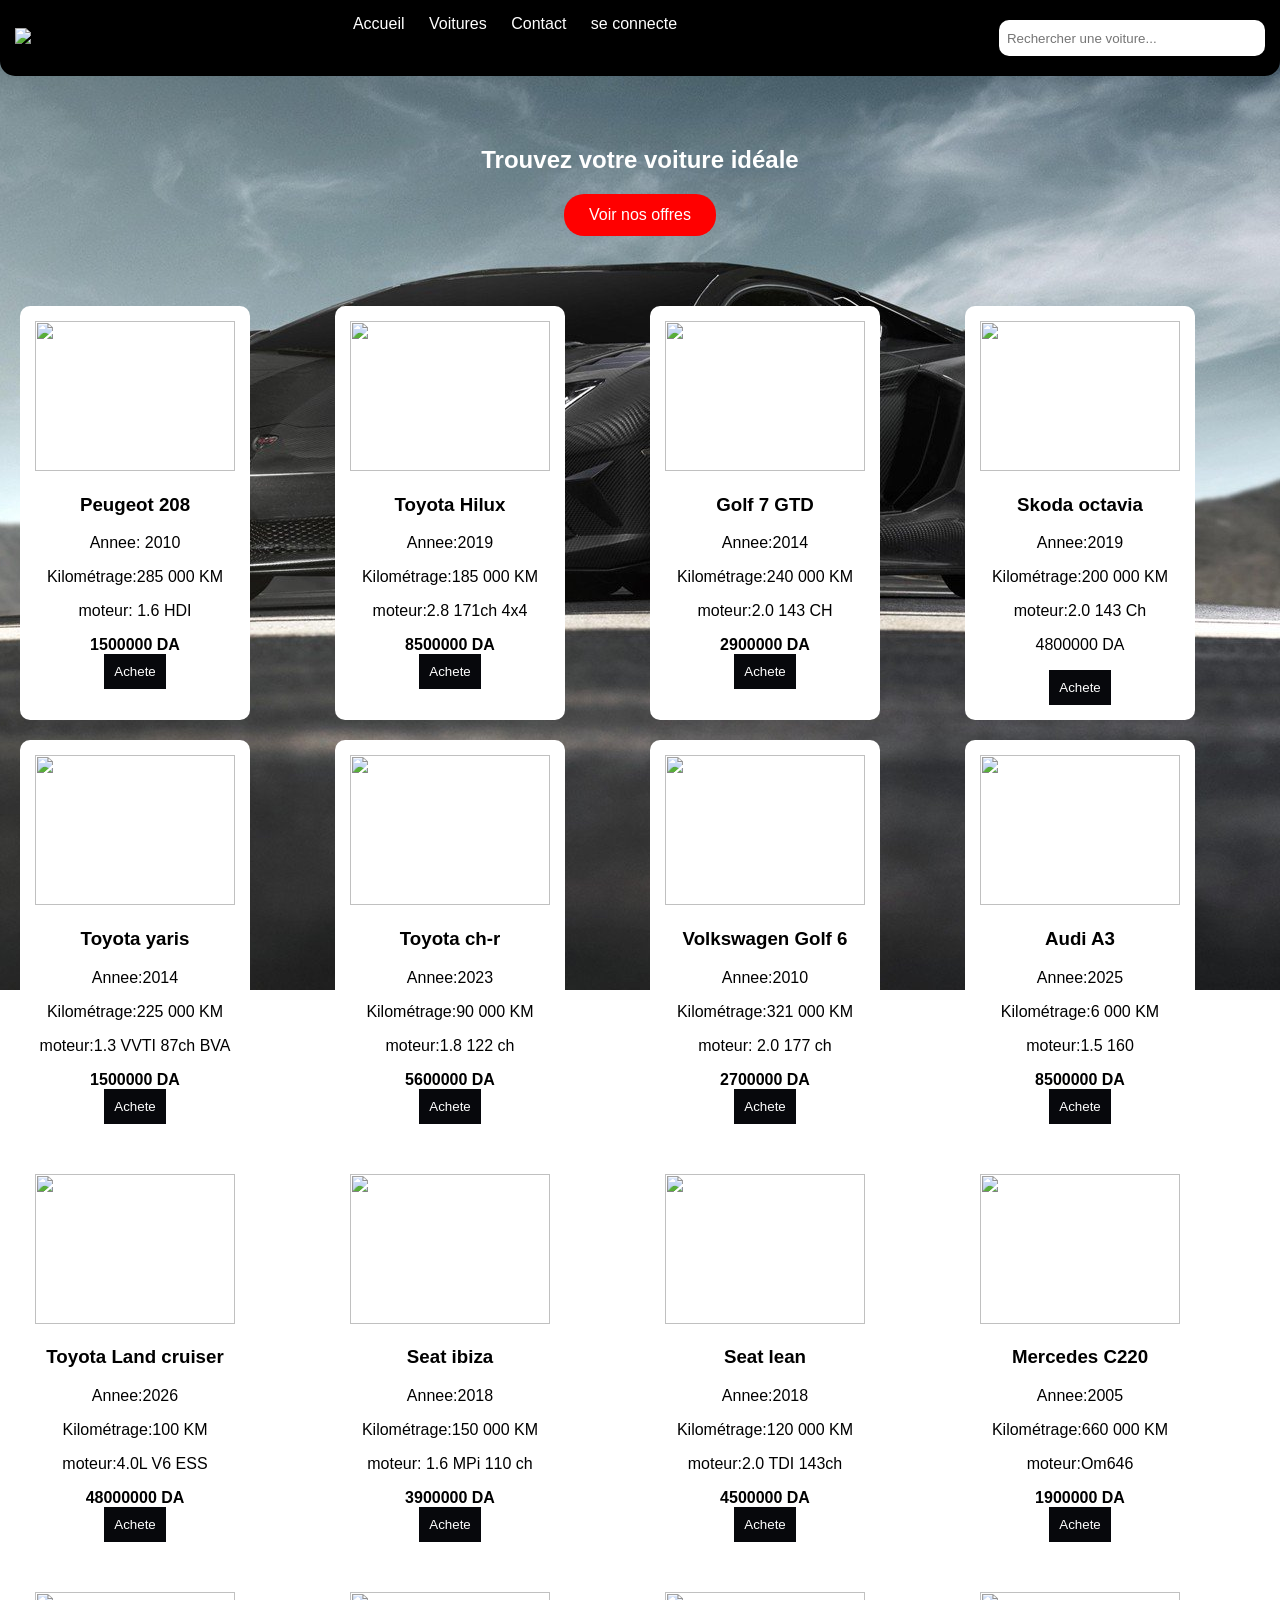
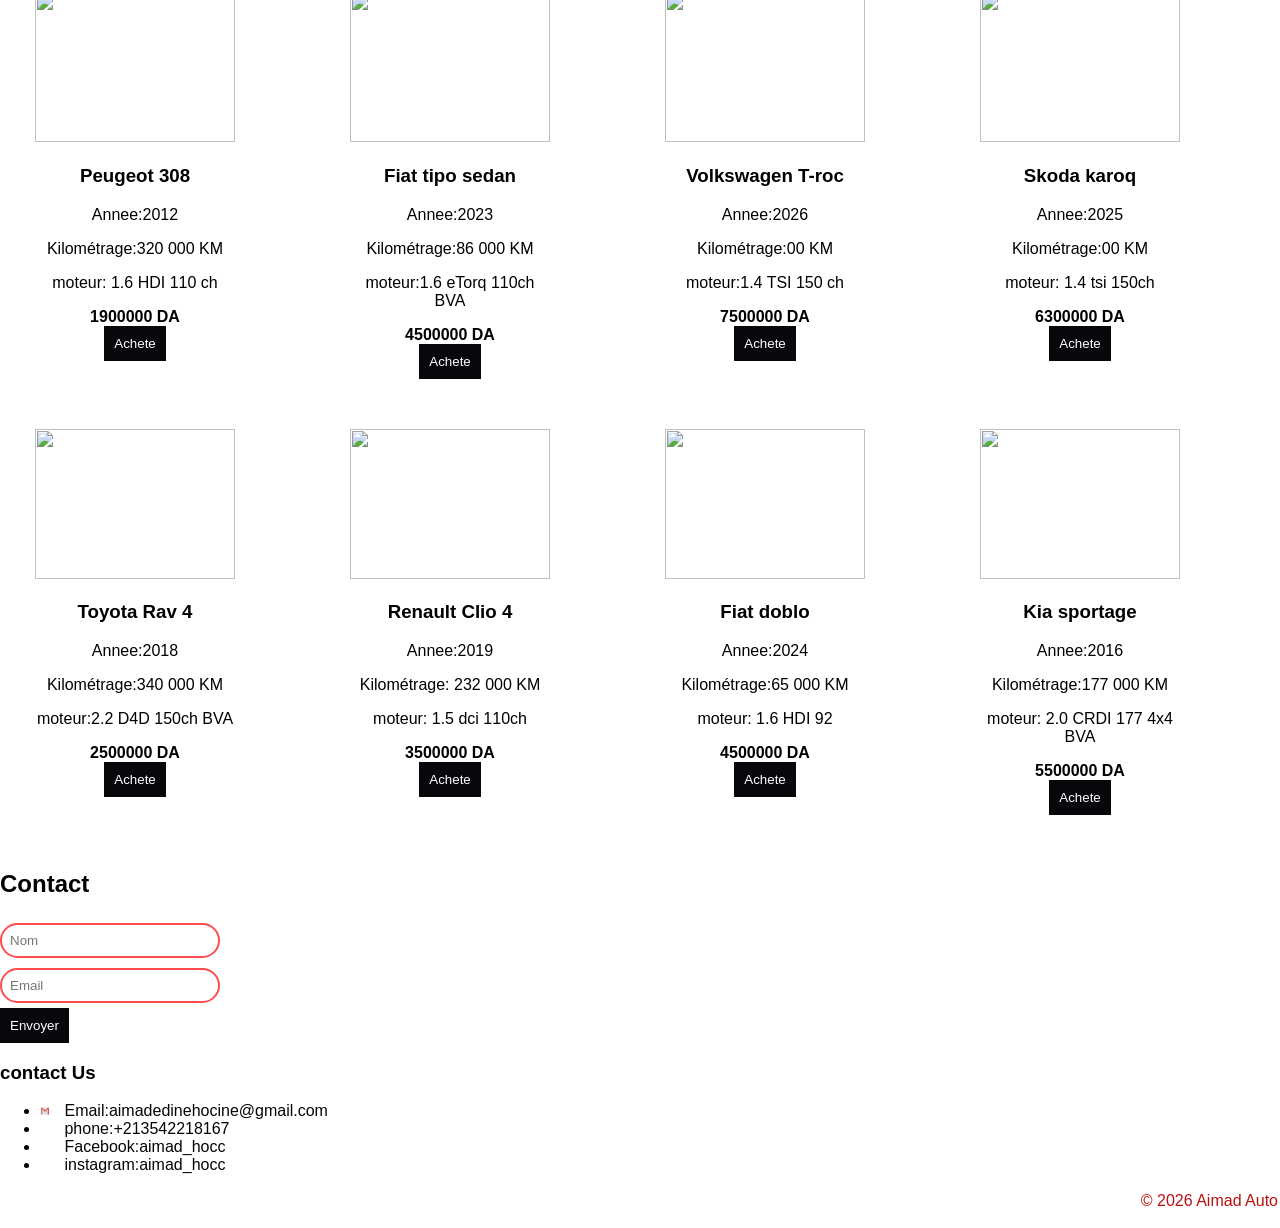
==== index.html @ 12ebe2d6 "Add files via upload" ====
<!DOCTYPE html>
<html lang="fr">
<head>
    <meta charset="UTF-8">
    <title>aimadAuto</title>
    <link rel="stylesheet" href="style/style.css">
 
 
</head>
<body id="body4">
  <div class="car">

  
</div>

    <header>
      <h1 id="h11"><img src="c:\Users\LENOVO\Pictures\Screenshots\Capture d'écran 2026-03-23 143522.png" width="120" > </h1>
        <nav>
            <a href="content/Accueil.html">Accueil</a>
            <a href="index.html">Voitures</a>
            <a href="#contact">Contact</a>
            <a href="content/login.html">se connecte</a>
        </nav>
         <input type="text" id="recherche" placeholder="Rechercher une voiture..." onkeyup="rechercher()">

  
    </header>

    <section class="hero">
        <h2>Trouvez votre voiture idéale</h2>
        <button  onclick="afficherMessage()">Voir nos offres</button>
    </section>

   <section class="voitures" id="listeVoitures">

    <div class="carte">
        <img src="https://th.bing.com/th/id/OIP.R_ziEHWEknExC-wvwzuImQHaED?w=304&h=180&c=7&r=0&o=7&pid=1.7&rm=3" >
        <h3> Peugeot 208</h3>
        <p>Annee: 2010</p>
        <p>Kilométrage:285 000 KM</p>
        <p>moteur: 1.6 HDI</p>
        <b> 1500000 DA</b> <br>
        <a href="content/login.html"><button type="submit" >Achete</button></a>
        
    </div>

    <div class="carte">
        <img src="https://coreapi.motorgy.com/CarImages/8a1b6354-85e7-4d7e-91b0-1c5ff6e862a1.jpeg" > 
      <h3>Toyota Hilux</h3>
        <p>Annee:2019</p>
        <p>Kilométrage:185 000 KM</p>
        <p>moteur:2.8 171ch 4x4</p>
        <b> 8500000 DA</b> <br>
        <a href="content/login.html"><button type="submit"  >Achete</button></a>
    </div>

    <div class="carte">
        <img src="https://th.bing.com/th/id/OIP.SmTT6V3NOgWeu7AIFhHAXwHaEK?w=284&h=180&c=7&r=0&o=7&pid=1.7&rm=3"> 
      <h3>Golf 7 GTD</h3>
        <p>Annee:2014</p>
        <p>Kilométrage:240 000 KM</p>
        <p>moteur:2.0 143 CH </p>
        <b> 2900000 DA</b> <br>
       <a href="content/login.html"><button type="submit"  >Achete</button></a>
    </div>
    <div class="carte">
        <img src="https://th.bing.com/th/id/OIP.W9fY4k4W3Rpd7mfeAXk36QHaFj?w=288&h=216&c=7&r=0&o=7&pid=1.7&rm=3" >
        <h3>Skoda octavia</h3>
        <p>Annee:2019</p>
        <p>Kilométrage:200 000 KM</p>
        <p>moteur:2.0 143 Ch</p>
        <p>4800000 DA</p>
         <a href="content/login.html"><button type="submit"  >Achete</button></a> 
    </div>
 
    <div class="carte">
        <img src="https://cdn9.ouedkniss.com/640/medias/announcements/images/W7258g/itPC36lFecTCavU3x6MJHKf6CRlH2EUUic0EXAuT.webp" > 
      <h3>Toyota yaris</h3>
        <p>Annee:2014</p>
        <p>Kilométrage:225 000 KM</p>
        <p>moteur:1.3 VVTI 87ch BVA</p>
        <b> 1500000 DA</b> <br>
         <a href="content/login.html"><button type="submit"  >Achete</button></a>
    </div>
    
    <div class="carte">
        <img src="https://cdn7.ouedkniss.com/500/medias/announcements/images/4D8z6/snNEL3k8ZgylM1bxBMMhedxm4aMS9gVUXf8lKncr.webp"> 
      <h3>Toyota ch-r</h3>
        <p>Annee:2023</p>
        <p>Kilométrage:90 000 KM</p>
        <p>moteur:1.8 122 ch </p>
        <b> 5600000 DA</b> <br>
       <a href="content/login.html"><button type="submit"  >Achete</button></a>
    </div>
    <div class="carte">
        <img src="https://cdn8.ouedkniss.com/640/medias/announcements/images/yrQ8WR/hP0UL5GaGMVYHQNuYgg38dVuhqy0Sd7nWnxxpkxN.webp"> 
      <h3>Volkswagen Golf 6</h3>
        <p>Annee:2010</p>
        <p>Kilométrage:321 000 KM</p>
        <p>moteur: 2.0 177 ch</p>
        <b> 2700000 DA</b> <br>
         <a href="content/login.html"><button type="submit"  >Achete</button></a>
    </div>
    <div class="carte">
        <img src="https://cdn9.ouedkniss.com/640/medias/announcements/images/qYAoLG/w0oap4zY8HDZaMTVUgw1YfJY9xvkFntHo2RVeirZ.webp" >
      <h3> Audi A3</h3>
        <p>Annee:2025</p>
        <p>Kilométrage:6 000 KM</p>
        <p>moteur:1.5 160 </p>
        <b> 8500000 DA</b> <br>
         <a href="content/login.html"><button type="submit"  >Achete</button></a>
    </div>
    <div class="carte">
        <img src="https://cdn7.ouedkniss.com/500/medias/announcements/images/z4JrZ/8d74BVwRNi6u1QjgVAZ9e9BVJvEDaepiBSAqDZu2.webp" > 
      <h3>Toyota Land cruiser </h3>
        <p>Annee:2026</p>
        <p>Kilométrage:100 KM</p>
        <p>moteur:4.0L V6 ESS </p>
        <b> 48000000 DA</b> <br>
         <a href="content/login.html"><button type="submit" >Achete</button></a>
    </div>
    <div class="carte">
        <img src="https://cdn7.ouedkniss.com/500/medias/announcements/images/oQJB63/gL7VZTz5YiJ8SlWKxjxS1GmDDan8NxJUKuBUFwGI.webp" > 
      <h3>Seat ibiza</h3>
        <p>Annee:2018</p>
        <p>Kilométrage:150 000 KM</p>
        <p>moteur: 1.6 MPi 110 ch </p>
        <b>3900000 DA</b> <br>
         <a href="content/login.html"><button type="submit"  >Achete</button></a>
    </div>
    <div class="carte">
        <img src="https://cdn7.ouedkniss.com/500/medias/announcements/images/l5EjB7/gX9AQnhiRDrCl6zrQD8CwvBvmoPHWIDnvw9Vg4VD.webp" > 
      <h3>Seat lean </h3>
        <p>Annee:2018</p>
        <p>Kilométrage:120 000 KM</p>
        <p>moteur:2.0 TDI 143ch</p>
        <b> 4500000 DA</b> <br>
        <a href="content/login.html"><button type="submit"  >Achete</button></a>
    </div>
    <div class="carte">
        <img src="https://cdn7.ouedkniss.com/1600/medias/announcements/images/Y6Qn8p/pMSdeXy39UeA5RyP6joVc8CxpBYr0Q5galnw0JPa.webp" > 
      <h3>Mercedes C220</h3>
        <p>Annee:2005</p>
        <p>Kilométrage:660 000 KM</p>
        <p>moteur:Om646</p>
        <b> 1900000 DA</b> <br>
        <a href="content/login.html"><button type="submit" >Achete</button></a>
    </div>
    <div class="carte">
        <img src="https://cdn8.ouedkniss.com/500/medias/announcements/images/RoQYPw/wu7yFbGFK0mAwxeC4vraLp7GU1GQJmGyImNYpgjF.webp"> 
      <h3>Peugeot 308 </h3>
        <p>Annee:2012</p>
        <p>Kilométrage:320 000 KM </p>
        <p>moteur: 1.6 HDI 110 ch</p>
        <b> 1900000 DA</b> <br>
        <a href="content/login.html"><button type="submit"  >Achete</button></a>
    </div>
    <div class="carte">
        <img src="https://cdn7.ouedkniss.com/1600/medias/announcements/images/yrNkxR/dFBdye93YxzA7PylRox2o63QysW1DeANvmhj19Om.webp" > 
      <h3>Fiat tipo sedan </h3>
        <p>Annee:2023</p>
        <p>Kilométrage:86 000 KM</p>
        <p>moteur:1.6 eTorq 110ch BVA </p>
        <b> 4500000 DA</b> <br>
         <a href="content/login.html"><button type="submit"  >Achete</button></a>
    </div>
    <div class="carte">
        <img src="https://cdn8.ouedkniss.com/500/medias/announcements/images/lYqzYj/tnkmEEFm3YmGY8lHdIc4JLZEhVJTp3HWTNd96CV4.webp" > 
      <h3>Volkswagen T-roc</h3>
        <p>Annee:2026</p>
        <p>Kilométrage:00 KM</p>
        <p>moteur:1.4 TSI 150 ch </p>
        <b> 7500000 DA</b> <br>
         <a href="content/login.html"><button type="submit"  >Achete</button></a>
    </div>
    <div class="carte">
        <img src="https://cdn8.ouedkniss.com/1600/medias/announcements/images/OzQwN/d3y9zGeafWLbTBMdwWCDH3LdqFxrdlDkJ3igGpIa.webp" > 
      <h3>Skoda karoq </h3>
        <p>Annee:2025 </p>
        <p>Kilométrage:00 KM</p>
        <p>moteur: 1.4 tsi 150ch</p>
        <b> 6300000 DA</b> <br>
         <a href="content/login.html"><button type="submit"  >Achete</button></a>
    </div>
    <div class="carte">
        <img src="https://cdn9.ouedkniss.com/1600/medias/announcements/images/QALRG/M2S82l7ZZVl2ArErXjgL5j46o1mFJShjjaXvsl0L.webp" > 
      <h3>Toyota Rav 4</h3>
        <p>Annee:2018</p>
        <p>Kilométrage:340 000 KM</p>
        <p>moteur:2.2 D4D 150ch BVA </p>
        <b> 2500000 DA</b> <br>
      <a href="content/login.html"><button type="submit"  >Achete</button></a>
    </div>
    <div class="carte">
        <img src="https://cdn7.ouedkniss.com/1600/medias/announcements/images/oLDVL/rDkULYbTTycDbExbeeDodusEtxwSXTUHospVeJk7.webp" > 
      <h3>Renault Clio  4</h3>
        <p>Annee:2019</p>
        <p>Kilométrage: 232 000 KM</p>
        <p>moteur: 1.5 dci 110ch</p>
        <b> 3500000 DA</b> <br>
       <a href="content/login.html"><button type="submit"  >Achete</button></a>
    </div>
    <div class="carte">
        <img src="https://cdn9.ouedkniss.com/1600/medias/announcements/images/pmMRr/wslkWsK1YHPxLZlf6MSEwxB9DKNtd7SVxLg39G1f.webp" > 
      <h3>Fiat doblo</h3>
        <p>Annee:2024</p>
        <p>Kilométrage:65 000 KM</p>
        <p>moteur: 1.6 HDI 92</p>
        <b> 4500000 DA</b> <br>
        <a href="content/login.html"><button type="submit"  >Achete</button></a>
    </div>
    <div class="carte">
        <img src="https://cdn9.ouedkniss.com/1600/medias/announcements/images/l5KPVJ/MqJIxOUNYXtwnOh67jDTWtP2qZsfboERv4U9VGhQ.webp"> 
      <h3>Kia sportage</h3>
        <p>Annee:2016</p>
        <p>Kilométrage:177 000 KM</p>
        <p>moteur: 2.0 CRDI 177 4x4 BVA</p>
        <b> 5500000 DA</b> <br>
       <a href="content/login.html"><button type="submit"  >Achete</button></a>
    </div>
</section>
    <section id="contact">
        <h2>Contact</h2>
        <form onsubmit="envoyerFormulaire(event)">
            <input type="text" placeholder="Nom" required>
            <input type="email" placeholder="Email" required>
            <button type="submit">Envoyer</button>
        </form>
    </section>
    <h3>contact Us</h3>
       <ul>
<li>
    <img src="[data-uri]" width="10" height="10">
 <a href="#">Email:aimadedinehocine@gmail.com</a> <br>
 </li>
 <li>
 <img src="https://th.bing.com/th?q=T%c3%a9l%c3%a9phone+Symbole+Rouge+PNG&w=120&h=120&c=1&rs=1&qlt=70&o=7&cb=1&pid=InlineBlock&rm=3&mkt=en-XA&cc=DZ&setlang=fr&adlt=strict&t=1&mw=247" width="10" height="10">
<a href="#">phone:+213542218167</a> <br>
</li>
<li>
    <img src="https://th.bing.com/th/id/OIP.-jv8DLCePQk-rvdepCQiIQHaH3?w=180&h=191&c=7&r=0&o=7&pid=1.7&rm=3" width="10" height="10">
<a href="https://www.Facebook.com/imad_hocc/">Facebook:aimad_hocc</a> <br>
</li>
<li>
<img src="https://th.bing.com/th/id/OIP.pYHsG5OTS9o560bpL93jvgHaHa?w=162&h=180&c=7&r=0&o=7&pid=1.7&rm=3" width="10" height="10">
<a href="https://www.instagram.com/imad_hocc/">instagram:aimad_hocc</a>
</li>
</ul>
   


    <footer>
        <p id="P2">© 2026 Aimad Auto</p>
    </footer>

    <script src="../javascript/script.js"></script>
</body>
</html>
---- style/style.css ----
#body1 {
    font-family: Arial;
    margin: 0;
    background-color: #000000;
    height: 100vh;
    display: flex;
    align-items: center;
    justify-content: center;
}

#body2 {
    font-family: Arial;
    margin: 0;
    background-color: #000000;
    height: 100vh;
    display: flex;
    align-items: center;
    justify-content: center;
}
#body3 {
    font-family: Arial;
    margin: 0;
    background-color: #000000;
    height: 100vh;
    display: flex;
    align-items: center ;
    align-items: center;
    justify-content: center;
}
body{
    background: url("../images/oip.jpg")no-repeat center center fixed ;
    font-family: Arial;
    margin: 0;
   

}
#body5{
    display: flex;
    justify-content: center;
    align-items: center;
    min-height: 100vh;
    background-size: cover ;
    background-position: center;
}







#P2{
    color: #bb1010;
    padding: 2px ;

   text-align: end;
   justify-content: end;
}
#recherche {
    padding: 8px;
    width: 250px;
    height: 20PX;
    border-radius: 10px;
    border: none;
    background: #fff;
}
nav a:hover {
    color: rgb(194, 7, 7);
}

.voitures {
    display: flex;
    flex-direction:column; 
    gap: 20px;
    padding: 20px;
    overflow-x:hidden; 
}

.accueil {
    height: 80vh;
    background: linear-gradient(oklch(0% 0 0 / 0.6), rgba(0,0,0,0.6)),
                url('../images/oip.png');
    background-size: cover;
    background-position: center;
    display: flex;
    justify-content: center;
    align-items: center;
    text-align: center;
    color: white;
}

.accueil h2 {
    font-size: 40px;
}

.accueil p {
    font-size: 18px;
    margin: 10px 0;
}

.accueil button {
    padding: 12px 25px;
    font-size: 16px;
    background: #ff4d4d;
    border-radius: 20px;
}
#h11{
    margin: 0px;
    justify-content: flex;
    align-items: center;
    text-align: center;
}
header {
    background: #000000;
    color: white;
    padding: 15px;
    border-bottom-left-radius: 15px;
       border-bottom-right-radius: 15px;
    display: flex;
    justify-content: space-between;
}
input{
    width: 100%;
    height: 100%;
    background: transparent;
    border: none;
    outline: none;
    border: 2px solid #ff4d4d;
    border-radius: 40px;
}

nav a {
    color: white;
    margin: 10px;
    text-decoration: none;
}

.hero {
    text-align: center;
    padding: 50px;
      background: url('https://via.placeholder.com/1200x400') no-repeat center;
    color: white;
}

.hero button {
    padding: 10px 20px;
    font-size: 16px;
}
a{
     color: rgb(8, 5, 5);
    margin: 10px;
    text-decoration: none;
}

.voitures {
    display: grid;
    grid-template-columns: repeat(4, 1fr);
    gap: 20px;
    padding: 20px;
}
table,th,td{
border: 1px solid black;
border-collapse: collapse;
width: 400px;

}
.cadre1 {

    padding: 30px;
    width: 400px;
    border-radius: 15px;
    box-shadow: 0 10px 25px rgba(0,0,0,0.2);
    justify-items: center;
    text-align: center;
   align-items: center;
}


.carte {
    background:#fff;
   padding: 15px;
    border-left: 100px;
    border-right: 100px;
    border-radius: 10px;
     width: 200px;
    text-align: center;
      min-width: 200px;

}
.cadre {

    padding: 30px;
    width: 400px;
    border-radius: 15px;
    box-shadow: 0 10px 25px rgba(0,0,0,0.2);
    text-align: center;
    align-items: center;
    justify-items: center;
}

.carte img {
    width: 100%;
    height: 150px;
}

button {
    background: #07080c;
    color: white;
    border: none;
    padding: 10px;
    cursor: pointer;
    border: none;
    outline: none;
}
.hero button {
    padding: 12px 25px;
    font-size: 16px;
    background: #ff0000;
    border-radius: 20px;
}

#button1 {
    background: #c72222;
    color: white;
    border: none;
    padding: 10px;
    cursor: pointer;
    font-weight:600 ;
}

button:hover {
    background: #ff0000;
    border: none;
     outline: none;
    border-radius: 40px;
    

}
h3{
    color: rgb(0, 0, 0);
}
#h12{
    color: #d80808;
}
form {
    
    align-items: center;
    justify-content: center;
       width: 200px;
}

input {
    margin: 5px 0;
    padding: 8px;
}
#a1{
    
   color: rgb(248, 1, 13);
    margin: 10px;
    text-decoration: none;
}
#strong2{
    color:  #fff;
}
#sera{
    color: #fff;
}
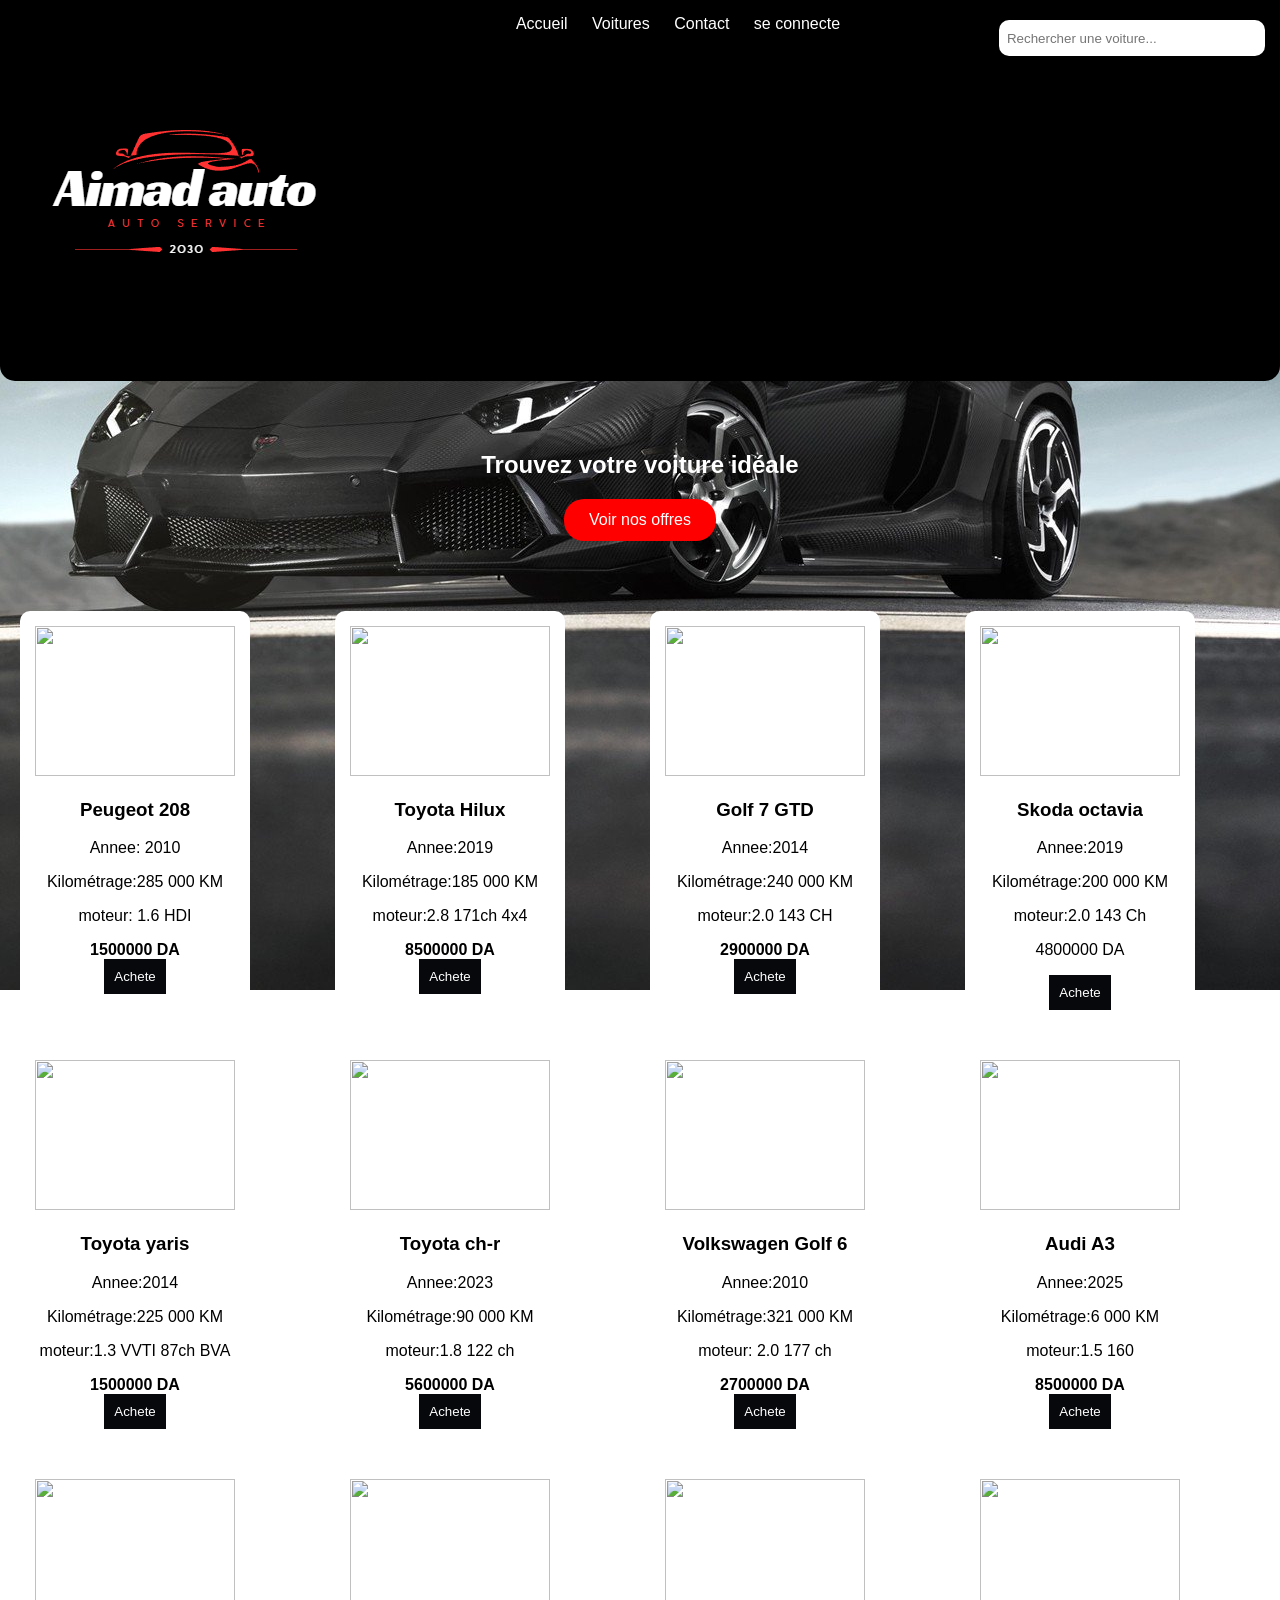
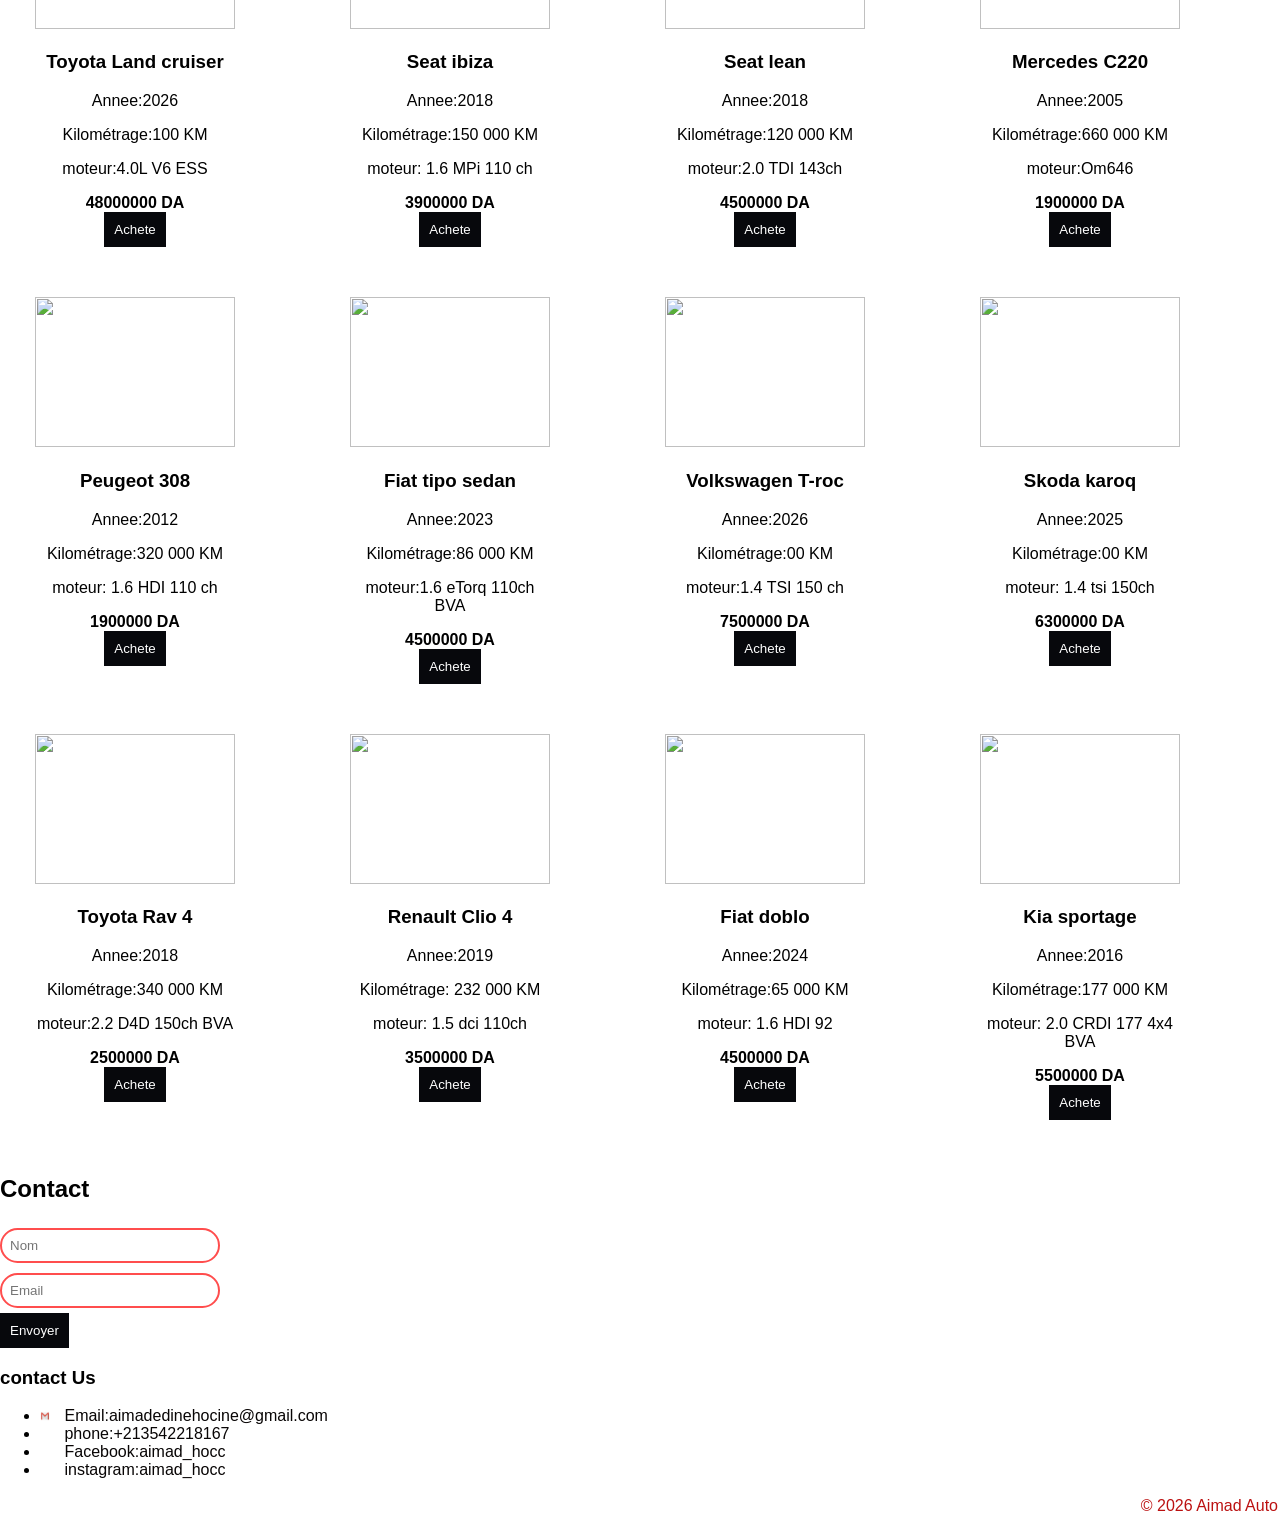
==== commit b81d067d: "Update index.html" ====
--- a/index.html
+++ b/index.html
@@ -14,7 +14,7 @@
 </div>
 
     <header>
-      <h1 id="h11"><img src="c:\Users\LENOVO\Pictures\Screenshots\Capture d'écran 2026-03-23 143522.png" width="120" > </h1>
+      <h1 id="h11"><img src="../images/oip.png" > </h1>
         <nav>
             <a href="content/Accueil.html">Accueil</a>
             <a href="index.html">Voitures</a>
@@ -255,4 +255,4 @@
 
     <script src="../javascript/script.js"></script>
 </body>
-</html>+</html>
--- a/style/style.css
+++ b/style/style.css
@@ -76,18 +76,6 @@
     overflow-x:hidden; 
 }
 
-.accueil {
-    height: 80vh;
-    background: linear-gradient(oklch(0% 0 0 / 0.6), rgba(0,0,0,0.6)),
-                url('../images/oip.png');
-    background-size: cover;
-    background-position: center;
-    display: flex;
-    justify-content: center;
-    align-items: center;
-    text-align: center;
-    color: white;
-}
 
 .accueil h2 {
     font-size: 40px;
@@ -264,4 +252,4 @@
 }
 #sera{
     color: #fff;
-}+}
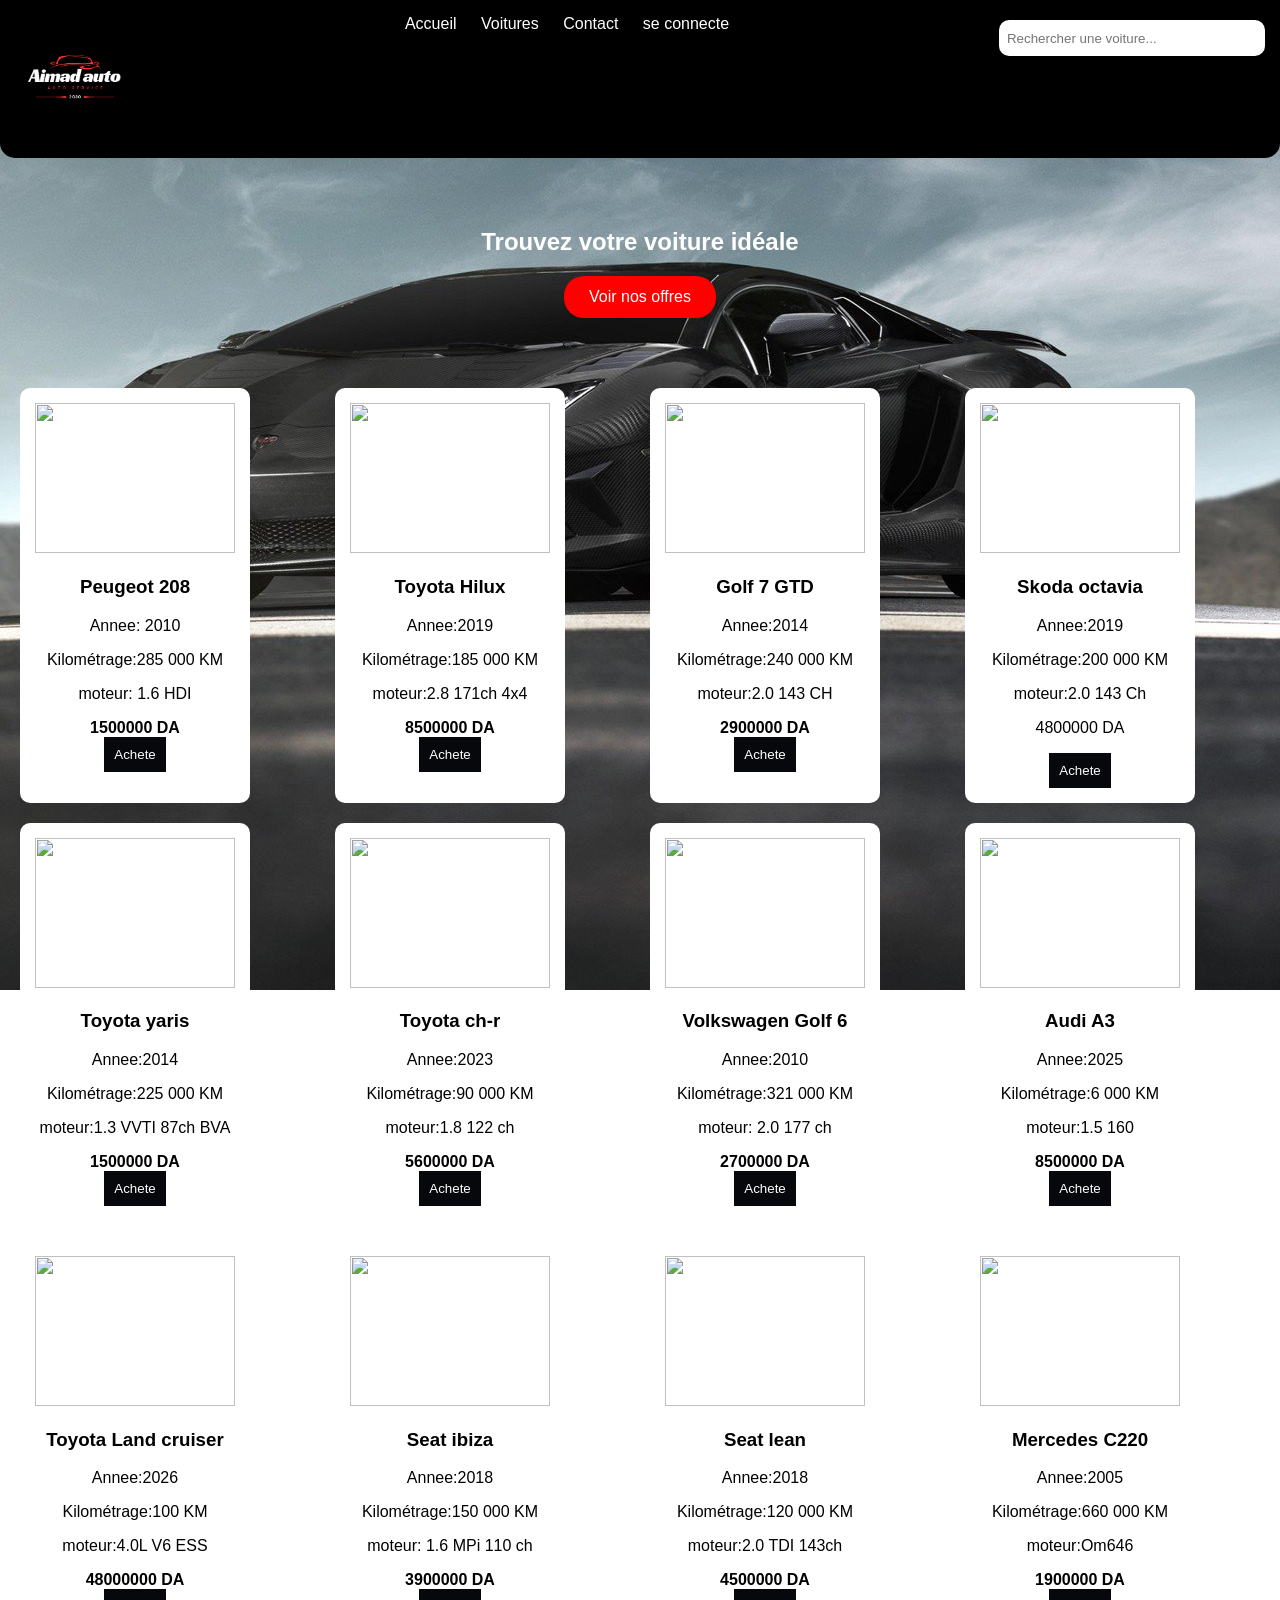
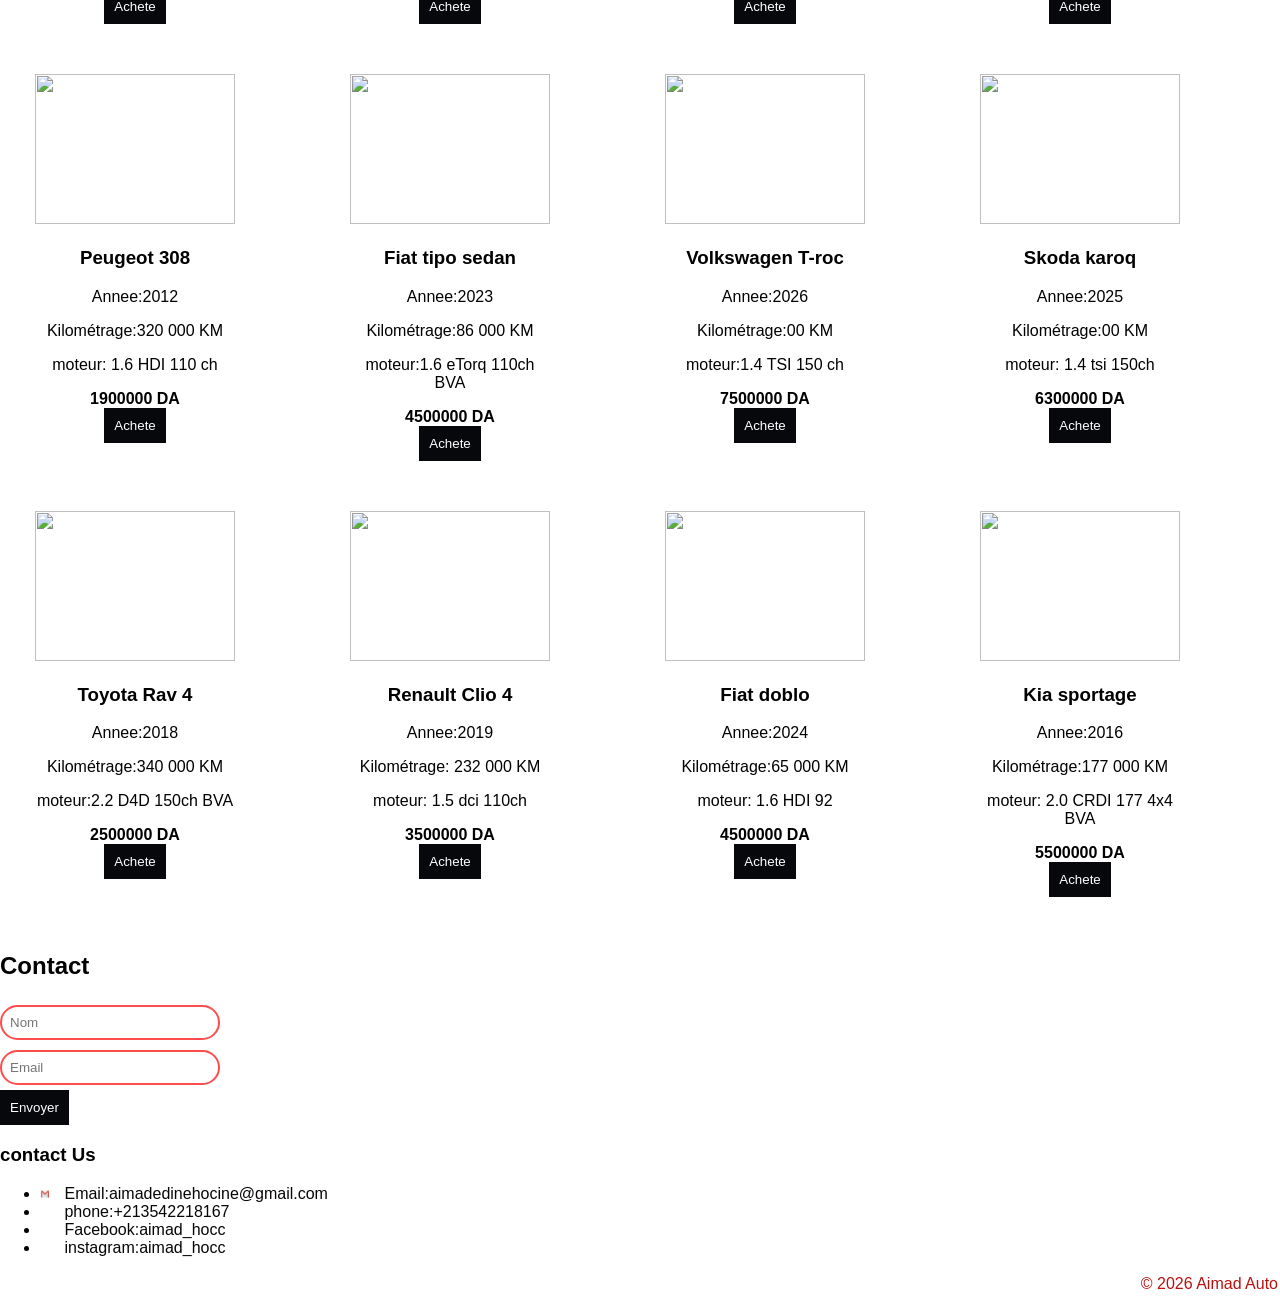
==== commit 611f4da6: "Update index.html" ====
--- a/index.html
+++ b/index.html
@@ -14,7 +14,7 @@
 </div>
 
     <header>
-      <h1 id="h11"><img src="../images/oip.png" > </h1>
+      <h1 id="h11"><img src="images/oip.png" width="120"> </h1>
         <nav>
             <a href="content/Accueil.html">Accueil</a>
             <a href="index.html">Voitures</a>
